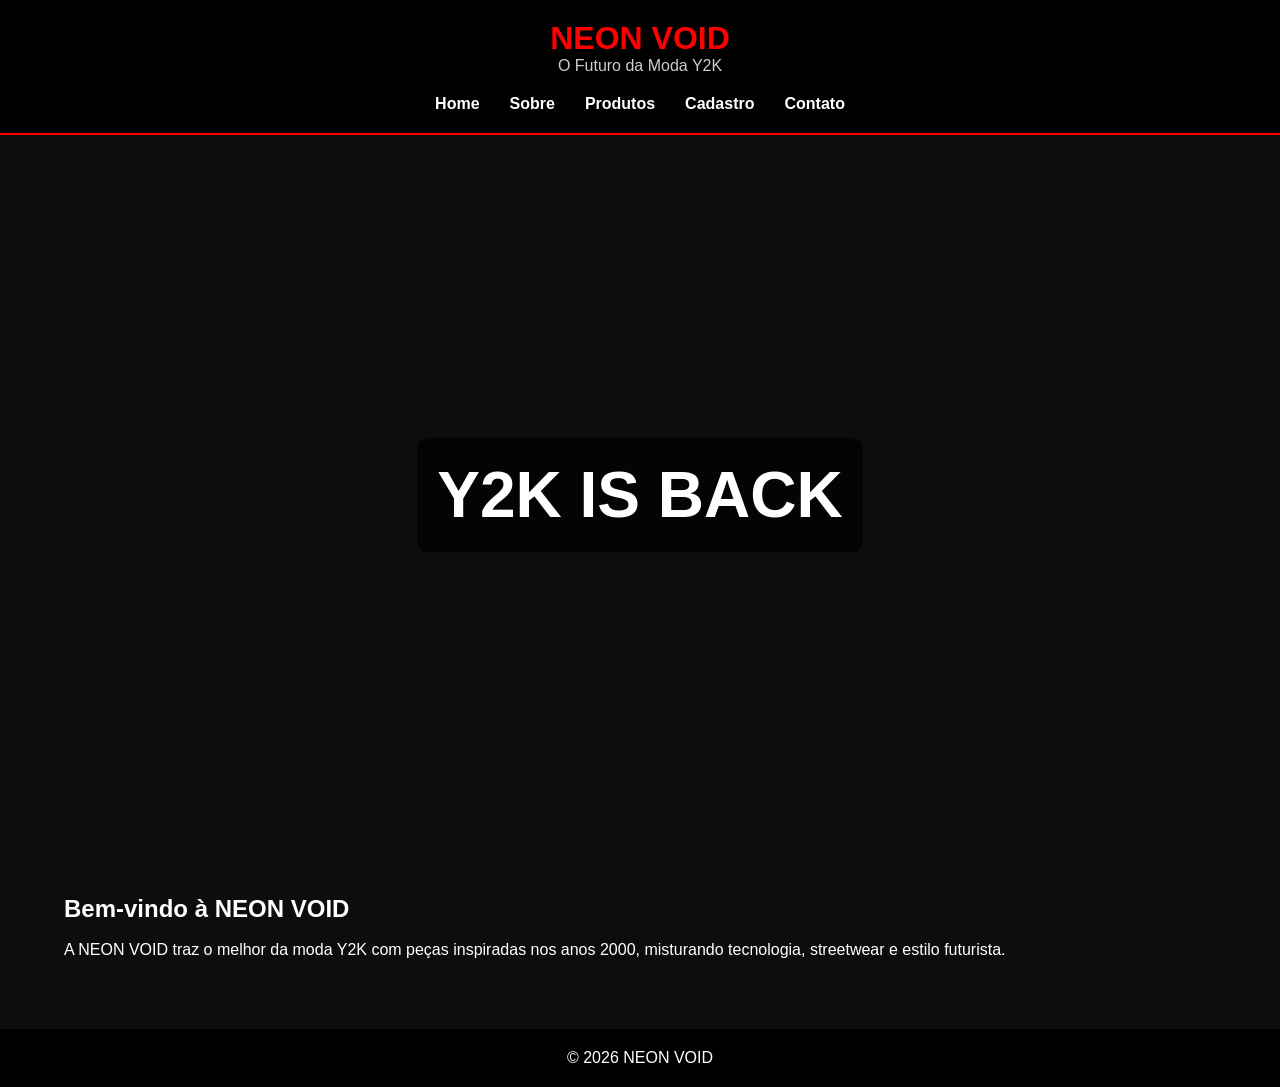
==== index.html @ 734a8c14 "Add files via upload Corrigindo estrutura para GitHub Pages" ====
<!DOCTYPE html>
<html lang="pt-br">
<head>
<meta charset="UTF-8">
<title>NEON VOID</title>
<link rel="stylesheet" href="css/style.css">
</head>
<body>

<header>
<div class="logo">NEON VOID</div>
<p class="slogan">O Futuro da Moda Y2K</p>

<nav>
<a href="index.html">Home</a>
<a href="sobre.html">Sobre</a>
<a href="produtos.html">Produtos</a>
<a href="cadastro.html">Cadastro</a>
<a href="contato.html">Contato</a>
</nav>
</header>

<section class="hero">
<h1>Y2K IS BACK</h1>
</section>

<main class="container">
<h2>Bem-vindo à NEON VOID</h2>
<br>
<p>
A NEON VOID traz o melhor da moda Y2K com peças inspiradas nos anos 2000,
misturando tecnologia, streetwear e estilo futurista.
</p>
</main>

<footer>
<p>© 2026 NEON VOID</p>
</footer>

</body>
</html>
---- css/style.css ----
*{
    margin:0;
    padding:0;
    box-sizing:border-box;
    font-family:Arial, Helvetica, sans-serif;
}

body{
    background:#0d0d0d;
    color:white;
}

header{
    background:black;
    padding:20px;
    border-bottom:2px solid red;
}

nav{
    display:flex;
    justify-content:center;
    gap:30px;
}

nav a{
    color:white;
    text-decoration:none;
    font-weight:bold;
    transition:0.3s;
}

nav a:hover{
    color:red;
}

.hero{
    height:80vh;
    background:url('../imagens/banner.jpg') center/cover;
    display:flex;
    align-items:center;
    justify-content:center;
}

.hero h1{
    font-size:4rem;
    background:rgba(0,0,0,0.7);
    padding:20px;
    border-radius:10px;
}

.container{
    width:90%;
    margin:auto;
    padding:40px 0;
}

.cards{
    display:flex;
    flex-wrap:wrap;
    gap:20px;
    justify-content:center;
}

.card{
    background:#1a1a1a;
    width:300px;
    border-radius:10px;
    overflow:hidden;
    transition:0.3s;
}

.card:hover{
    transform:scale(1.05);
}

.card img{
    width:100%;
    height:350px;
    object-fit:cover;
}

.card-content{
    padding:15px;
}

.preco{
    color:red;
    font-size:1.2rem;
    font-weight:bold;
}

form{
    max-width:500px;
    margin:auto;
    display:flex;
    flex-direction:column;
    gap:15px;
}

input, textarea{
    padding:12px;
    border:none;
    border-radius:5px;
}

button{
    padding:12px;
    background:red;
    color:white;
    border:none;
    cursor:pointer;
    font-weight:bold;
}

button:hover{
    background:#cc0000;
}

footer{
    text-align:center;
    padding:20px;
    background:black;
    margin-top:30px;
}

.logo{
    text-align:center;
    color:red;
    font-size:2rem;
    font-weight:bold;
}

.slogan{
    text-align:center;
    margin-bottom:20px;
    color:#ccc;
}

iframe{
    width:100%;
    height:500px;
}

@media(max-width:768px){
    nav{
        flex-direction:column;
        align-items:center;
    }

    .hero h1{
        font-size:2rem;
    }
}
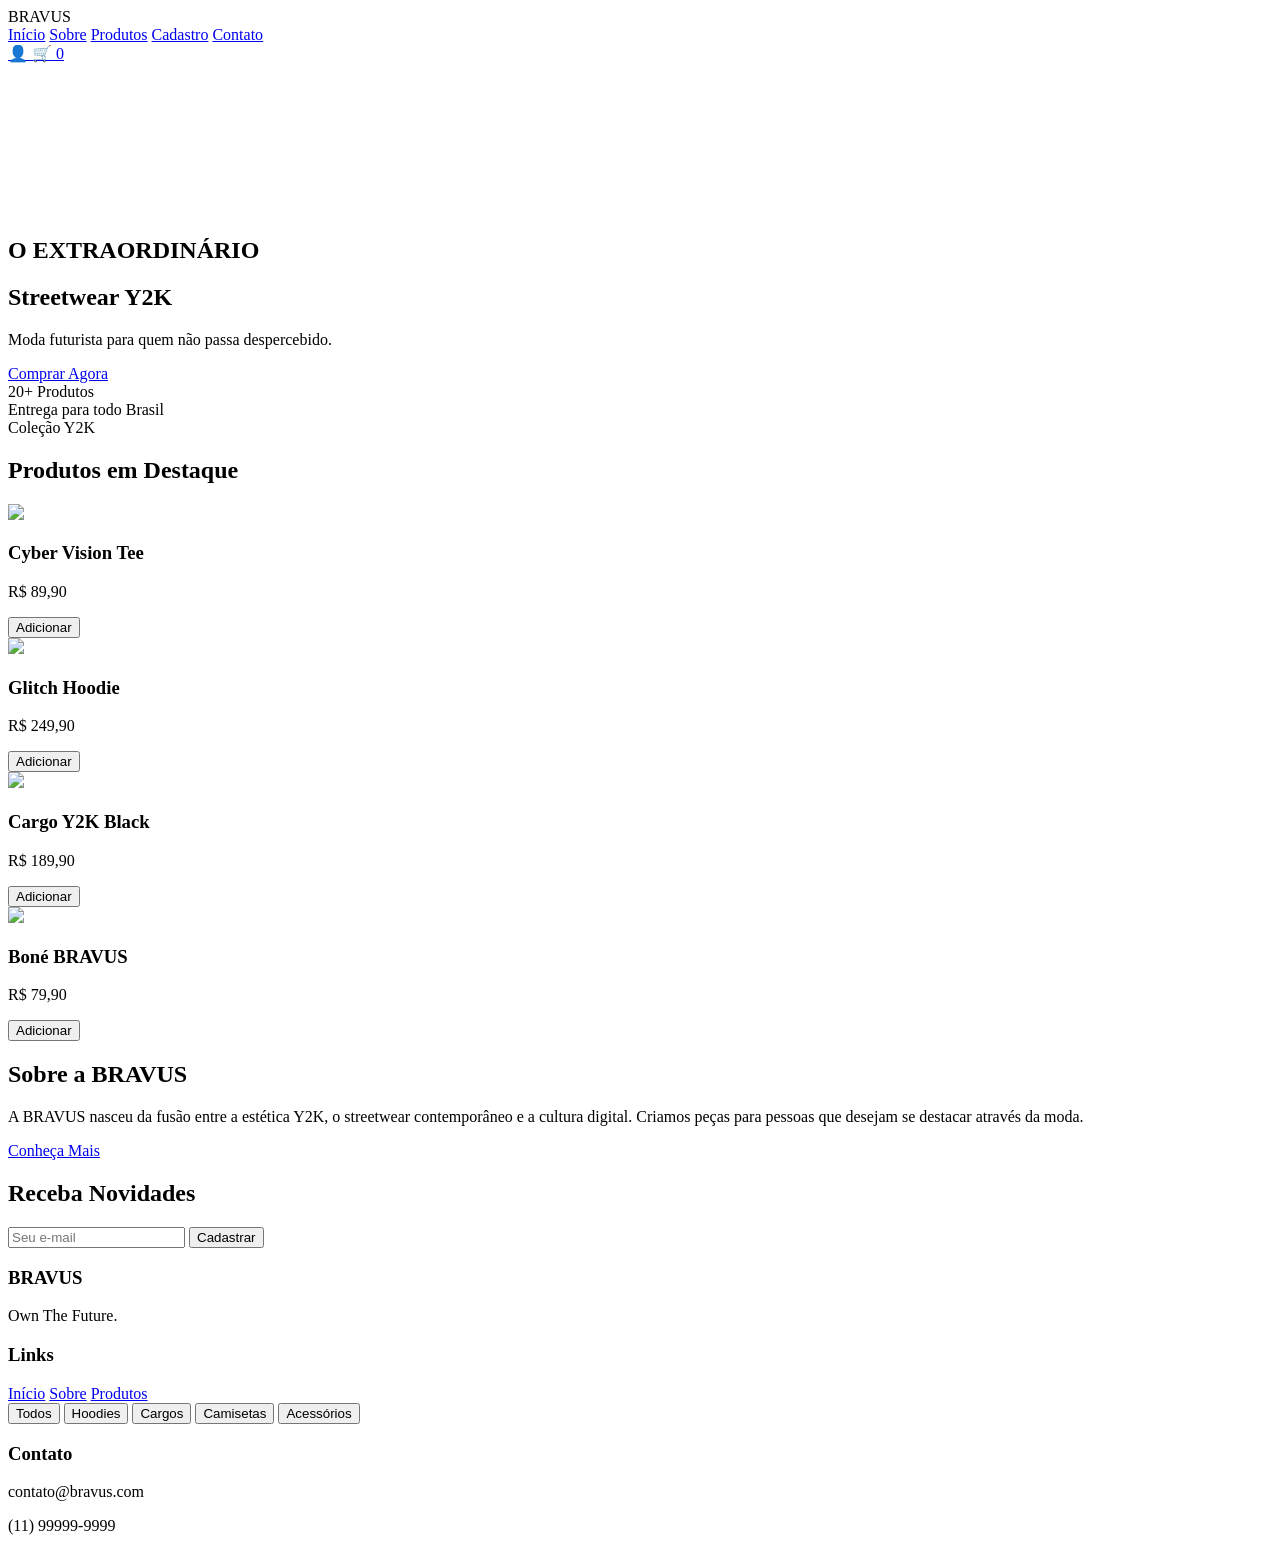
==== commit c190006f: "Update index.html correção dos códigos" ====
--- a/index.html
+++ b/index.html
@@ -1,41 +1,252 @@
 <!DOCTYPE html>
-<html lang="pt-br">
+<html lang="pt-BR">
 <head>
 <meta charset="UTF-8">
-<title>NEON VOID</title>
-<link rel="stylesheet" href="css/style.css">
+<meta name="viewport" content="width=device-width, initial-scale=1.0">
+
+<title>BRAVUS</title>
+
+<link rel="stylesheet" href="style.css">
+
+<link href="https://fonts.googleapis.com/css2?family=Inter:wght@300;400;500;600;700;800&display=swap" rel="stylesheet">
+
 </head>
 <body>
 
 <header>
-<div class="logo">NEON VOID</div>
-<p class="slogan">O Futuro da Moda Y2K</p>
+
+<div class="logo">
+BRAVUS
+</div>
 
 <nav>
-<a href="index.html">Home</a>
+
+<a href="index.html">Início</a>
+
+<a href="sobre.html">Sobre</a>
+
+<a href="produtos.html">Produtos</a>
+
+<a href="cadastro.html">Cadastro</a>
+
+<a href="contato.html">Contato</a>
+
+</nav>
+
+<div class="icons">
+
+<a href="cadastro.html">
+👤
+</a>
+
+<a href="produtos.html">
+🛒
+<span id="cart-count">0</span>
+</a>
+
+</div>
+
+</header>
+
+<section class="hero">
+
+<video autoplay muted loop>
+
+<source src="video.mp4" type="video/mp4">
+
+</video>
+
+<div class="hero-content">
+
+<h1>
+O EXTRAORDINÁRIO
+</h1>
+
+<h2>
+Streetwear Y2K
+</h2>
+
+<p>
+Moda futurista para quem não passa despercebido.
+</p>
+
+<a href="produtos.html" class="btn">
+Comprar Agora
+</a>
+
+</div>
+
+</section>
+
+<section class="banner">
+
+<div class="banner-item">
+20+ Produtos
+</div>
+
+<div class="banner-item">
+Entrega para todo Brasil
+</div>
+
+<div class="banner-item">
+Coleção Y2K
+</div>
+
+</section>
+
+<section class="destaques">
+
+<h2>
+Produtos em Destaque
+</h2>
+
+<div class="produtos-grid">
+
+<div class="produto">
+<img src="https://picsum.photos/300/400?1">
+
+<h3>Cyber Vision Tee</h3>
+
+<p>R$ 89,90</p>
+
+<button onclick="addToCart(1)">
+Adicionar
+</button>
+</div>
+
+<div class="produto">
+<img src="https://picsum.photos/300/400?2">
+
+<h3>Glitch Hoodie</h3>
+
+<p>R$ 249,90</p>
+
+<button onclick="addToCart(13)">
+Adicionar
+</button>
+</div>
+
+<div class="produto">
+<img src="https://picsum.photos/300/400?3">
+
+<h3>Cargo Y2K Black</h3>
+
+<p>R$ 189,90</p>
+
+<button onclick="addToCart(6)">
+Adicionar
+</button>
+</div>
+
+<div class="produto">
+<img src="https://picsum.photos/300/400?4">
+
+<h3>Boné BRAVUS</h3>
+
+<p>R$ 79,90</p>
+
+<button onclick="addToCart(19)">
+Adicionar
+</button>
+</div>
+
+</div>
+
+</section>
+
+<section class="sobre-home">
+
+<div class="texto">
+
+<h2>
+Sobre a BRAVUS
+</h2>
+
+<p>
+
+A BRAVUS nasceu da fusão entre a estética Y2K, o streetwear contemporâneo e a cultura digital.
+
+Criamos peças para pessoas que desejam se destacar através da moda.
+
+</p>
+
+<a href="sobre.html" class="btn">
+Conheça Mais
+</a>
+
+</div>
+
+</section>
+
+<section class="newsletter">
+
+<h2>
+Receba Novidades
+</h2>
+
+<form>
+
+<input type="email" placeholder="Seu e-mail">
+
+<button type="submit">
+Cadastrar
+</button>
+
+</form>
+
+</section>
+
+<footer>
+
+<div>
+
+<h3>
+BRAVUS
+</h3>
+
+<p>
+Own The Future.
+</p>
+
+</div>
+
+<div>
+
+<h3>
+Links
+</h3>
+
+<a href="index.html">Início</a>
 <a href="sobre.html">Sobre</a>
 <a href="produtos.html">Produtos</a>
-<a href="cadastro.html">Cadastro</a>
-<a href="contato.html">Contato</a>
-</nav>
-</header>
-
-<section class="hero">
-<h1>Y2K IS BACK</h1>
-</section>
-
-<main class="container">
-<h2>Bem-vindo à NEON VOID</h2>
-<br>
-<p>
-A NEON VOID traz o melhor da moda Y2K com peças inspiradas nos anos 2000,
-misturando tecnologia, streetwear e estilo futurista.
-</p>
-</main>
-
-<footer>
-<p>© 2026 NEON VOID</p>
+
+</div>
+<div class="filtros">
+
+<button>Todos</button>
+<button>Hoodies</button>
+<button>Cargos</button>
+<button>Camisetas</button>
+<button>Acessórios</button>
+
+</div>
+
+<div>
+
+<h3>
+Contato
+</h3>
+
+<p>contato@bravus.com</p>
+
+<p>(11) 99999-9999</p>
+
+</div>
+
 </footer>
 
+<script src="carrinho.js"></script>
+<script src="script.js"></script>
+
 </body>
-</html>+</html>
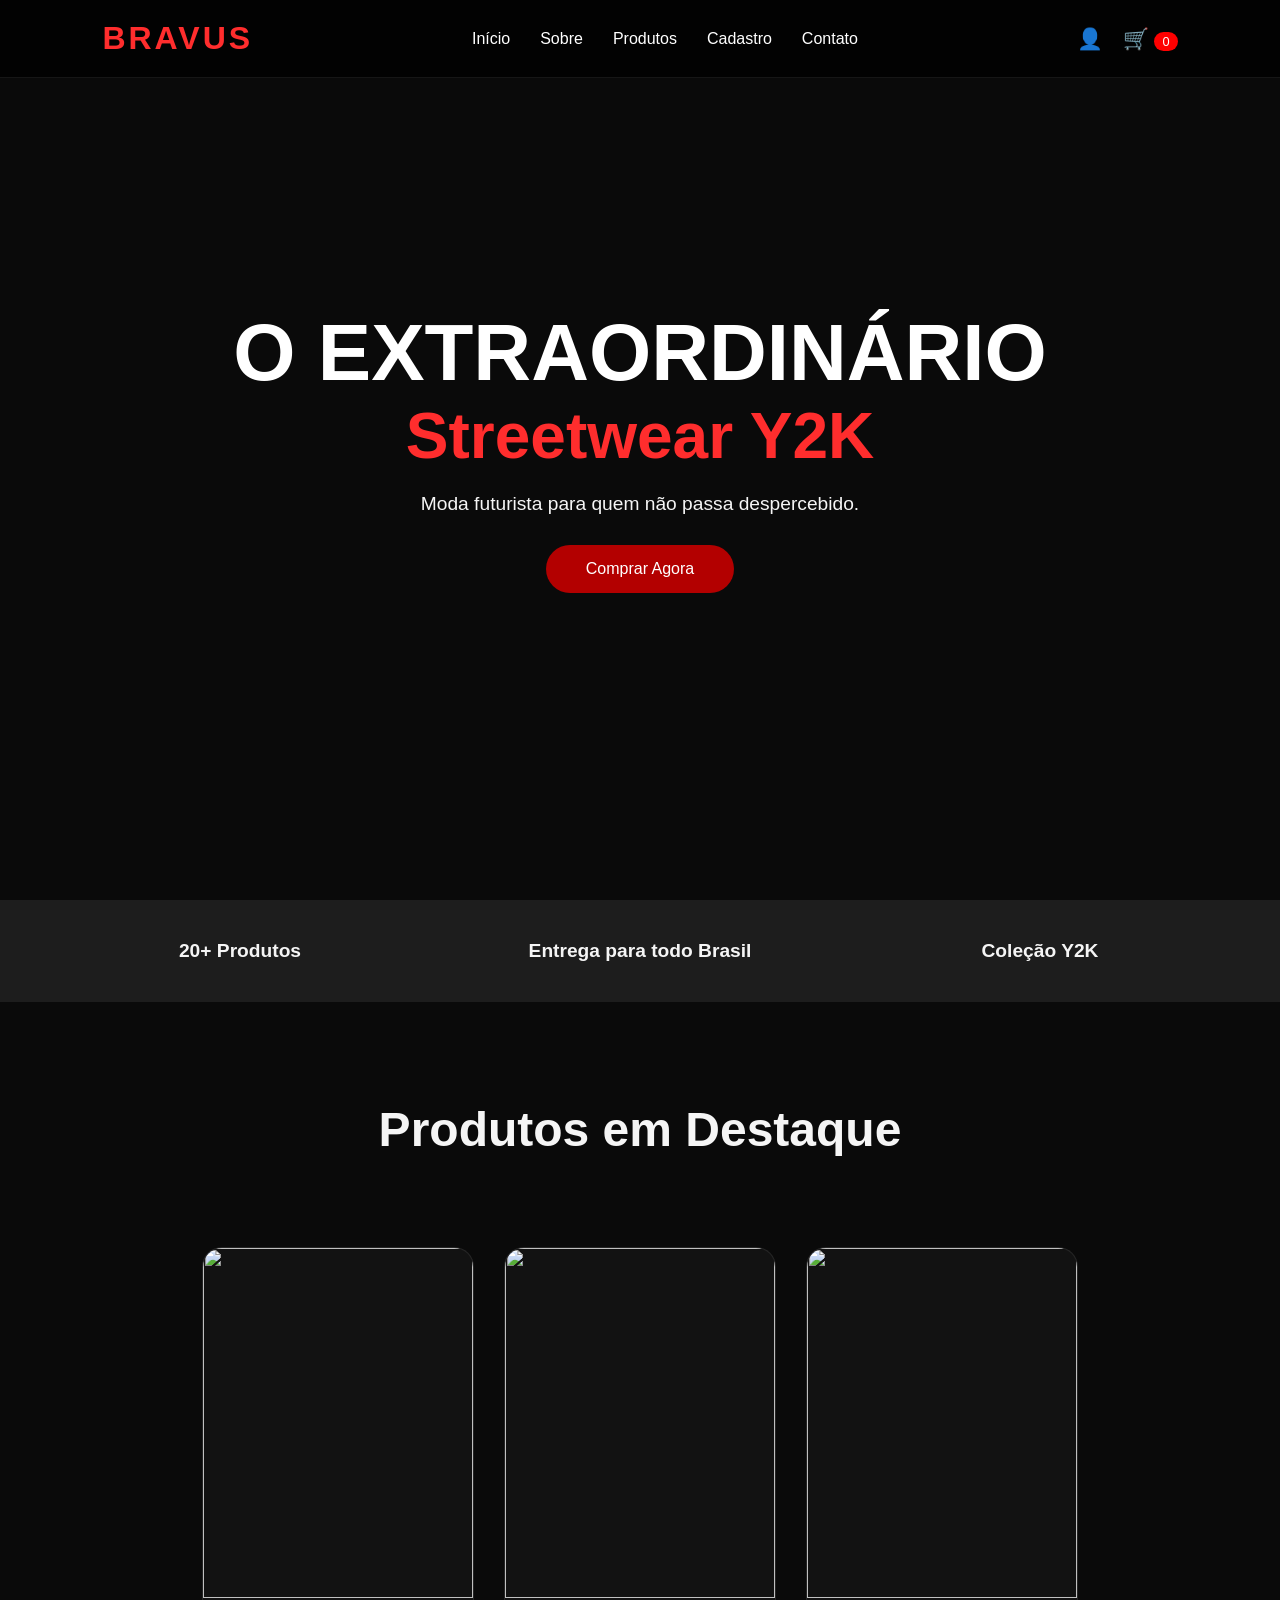
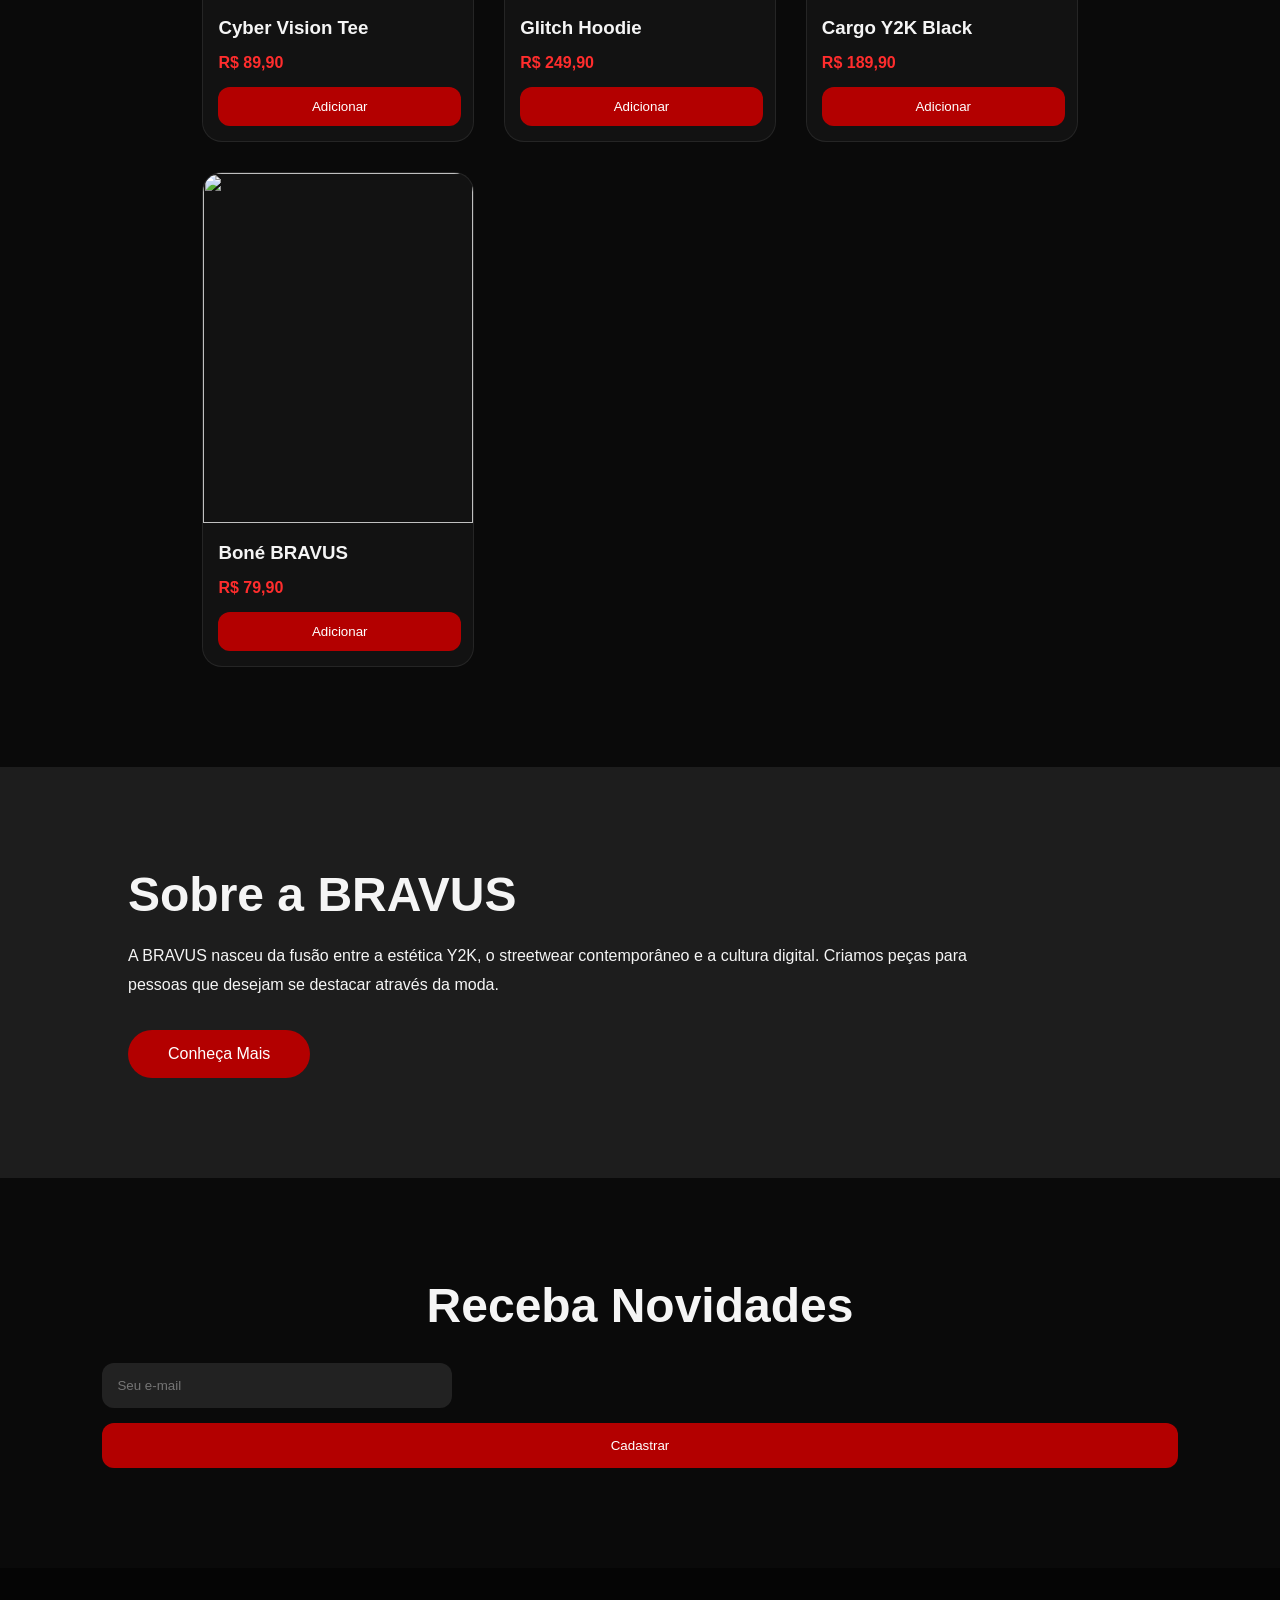
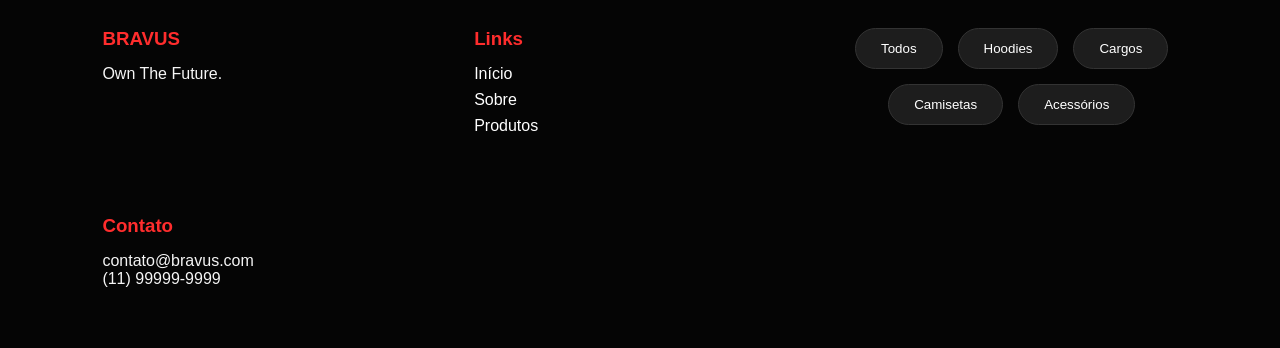
==== commit 4011aa95: "Update index.html" ====
--- a/index.html
+++ b/index.html
@@ -6,7 +6,7 @@
 
 <title>BRAVUS</title>
 
-<link rel="stylesheet" href="style.css">
+<link rel="stylesheet" href="css/style.css">
 
 <link href="https://fonts.googleapis.com/css2?family=Inter:wght@300;400;500;600;700;800&display=swap" rel="stylesheet">
 
--- a/css/style.css
+++ b/css/style.css
@@ -0,0 +1,514 @@
+*{
+    margin:0;
+    padding:0;
+    box-sizing:border-box;
+    font-family:'Inter',sans-serif;
+}
+
+:root{
+    --black:#0a0a0a;
+    --dark:#121212;
+    --gray:#1d1d1d;
+    --light-gray:#2b2b2b;
+    --red:#b30000;
+    --red-light:#ff2d2d;
+    --white:#f5f5f5;
+}
+
+body{
+    background:var(--black);
+    color:var(--white);
+    overflow-x:hidden;
+}
+
+/* HEADER */
+header{
+    position:fixed;
+    top:0;
+    width:100%;
+    z-index:1000;
+    display:flex;
+    justify-content:space-between;
+    align-items:center;
+    padding:20px 8%;
+    backdrop-filter:blur(15px);
+    background:rgba(0,0,0,.75);
+    border-bottom:1px solid rgba(255,255,255,.08);
+}
+
+.logo{
+    font-size:2rem;
+    font-weight:800;
+    color:var(--red-light);
+    letter-spacing:3px;
+}
+
+nav{
+    display:flex;
+    gap:30px;
+}
+
+nav a{
+    text-decoration:none;
+    color:white;
+    transition:.3s;
+}
+
+nav a:hover{
+    color:var(--red-light);
+}
+
+.icons{
+    display:flex;
+    gap:20px;
+}
+
+.icons a{
+    color:white;
+    text-decoration:none;
+    font-size:1.3rem;
+}
+
+#cart-count{
+    background:red;
+    padding:2px 8px;
+    border-radius:20px;
+    font-size:.8rem;
+}
+
+/* HERO */
+.hero{
+    height:100vh;
+    position:relative;
+    overflow:hidden;
+}
+
+.hero video{
+    width:100%;
+    height:100%;
+    object-fit:cover;
+    filter:brightness(.35);
+}
+
+.hero-content{
+    position:absolute;
+    top:50%;
+    left:50%;
+    transform:translate(-50%,-50%);
+    text-align:center;
+    width:90%;
+}
+
+.hero-content h1{
+    font-size:5rem;
+    font-weight:800;
+    color:white;
+}
+
+.hero-content h2{
+    font-size:4rem;
+    color:var(--red-light);
+    margin-bottom:20px;
+}
+
+.hero-content p{
+    font-size:1.2rem;
+    max-width:700px;
+    margin:auto;
+    margin-bottom:30px;
+}
+
+.btn{
+    display:inline-block;
+    text-decoration:none;
+    padding:15px 40px;
+    background:var(--red);
+    color:white;
+    border-radius:40px;
+    transition:.3s;
+}
+
+.btn:hover{
+    background:var(--red-light);
+    transform:translateY(-4px);
+}
+
+/* BANNER */
+.banner{
+    display:grid;
+    grid-template-columns:repeat(3,1fr);
+    background:var(--gray);
+    padding:40px;
+}
+
+.banner-item{
+    text-align:center;
+    font-size:1.2rem;
+    font-weight:700;
+}
+
+/* DESTAQUES */
+.destaques{
+    padding:100px 8%;
+}
+
+.destaques h2{
+    text-align:center;
+    font-size:3rem;
+    margin-bottom:50px;
+}
+
+.produtos-grid{
+    margin-top: 90px;
+    margin-left: 100px;
+    margin-right: 100px;
+    display:grid;
+    grid-template-columns:repeat(auto-fit,minmax(250px,1fr));
+    gap:30px;
+}
+
+.produto{
+    background:var(--dark);
+    border:1px solid rgba(255,255,255,.08);
+    border-radius:20px;
+    overflow:hidden;
+    transition:.4s;
+}
+
+.produto:hover{
+    transform:translateY(-8px);
+    border-color:var(--red-light);
+}
+
+.produto img{
+    width:100%;
+    height:350px;
+    object-fit:cover;
+}
+
+.produto h3{
+    padding:15px;
+}
+
+.produto p{
+    padding:0 15px;
+    color:var(--red-light);
+    font-weight:700;
+}
+
+.produto button{
+    width:90%;
+    margin:15px;
+    padding:12px;
+    border:none;
+    background:var(--red);
+    color:white;
+    border-radius:12px;
+    cursor:pointer;
+    transition:.3s;
+}
+
+.produto button:hover{
+    background:var(--red-light);
+}
+
+/* SOBRE HOME */
+.sobre-home{
+    padding:100px 10%;
+    background:var(--gray);
+}
+
+.sobre-home h2{
+    font-size:3rem;
+    margin-bottom:20px;
+}
+
+.sobre-home p{
+    max-width:900px;
+    line-height:1.8;
+    margin-bottom:30px;
+}
+
+/* NEWSLETTER */
+.newsletter{
+    padding:100px 8%;
+    text-align:center;
+}
+
+.newsletter h2{
+    font-size:3rem;
+    margin-bottom:30px;
+}
+
+.newsletter form{
+    display:flex;
+    justify-content:center;
+    gap:15px;
+    flex-wrap:wrap;
+}
+
+.newsletter input{
+    padding:15px;
+    width:350px;
+    border:none;
+    border-radius:12px;
+}
+
+.newsletter button{
+    padding:15px 30px;
+    border:none;
+    border-radius:12px;
+    background:var(--red);
+    color:white;
+    cursor:pointer;
+}
+
+/* FOOTER */
+footer{
+    background:#050505;
+    padding:60px 8%;
+    display:grid;
+    grid-template-columns:repeat(auto-fit,minmax(250px,1fr));
+    gap:40px;
+}
+
+footer h3{
+    margin-bottom:15px;
+    color:var(--red-light);
+}
+
+footer a{
+    display:block;
+    text-decoration:none;
+    color:white;
+    margin:8px 0;
+}
+
+/* FORMULÁRIOS */
+form{
+    display:flex;
+    flex-direction:column;
+    gap:15px;
+}
+
+input,
+textarea,
+select{
+    width:100%;
+    padding:15px;
+    border:none;
+    border-radius:10px;
+    background:#222;
+    color:white;
+}
+
+textarea{
+    resize:none;
+    height:150px;
+}
+
+form button{
+    padding:15px;
+    border:none;
+    background:var(--red);
+    color:white;
+    border-radius:10px;
+    cursor:pointer;
+}
+
+/* TABELA CARRINHO */
+.carrinho{
+    padding:140px 8%;
+}
+
+.carrinho table{
+    width:100%;
+    border-collapse:collapse;
+}
+
+.carrinho th,
+.carrinho td{
+    border:1px solid #333;
+    padding:15px;
+}
+
+.total{
+    margin-top:30px;
+    text-align:right;
+    font-size:2rem;
+    color:var(--red-light);
+}
+
+/* PÁGINAS */
+.page{
+    padding:140px 8%;
+}
+
+.page h1{
+    font-size:3rem;
+    margin-bottom:30px;
+}
+
+/* ANIMAÇÕES */
+@keyframes fadeUp{
+    from{
+        opacity:0;
+        transform:translateY(30px);
+    }
+    to{
+        opacity:1;
+        transform:translateY(0);
+    }
+}
+
+.hero-content,
+.produto,
+.banner-item{
+    animation:fadeUp .8s ease;
+}
+
+/* RESPONSIVO */
+@media(max-width:900px){
+    nav{
+        display:none;
+    }
+    .hero-content h1{
+        font-size:3rem;
+    }
+    .hero-content h2{
+        font-size:2rem;
+    }
+    .banner{
+        grid-template-columns:1fr;
+        gap:20px;
+    }
+}
+
+@media(max-width:600px){
+    .hero-content h1{
+        font-size:2.3rem;
+    }
+    .hero-content h2{
+        font-size:1.6rem;
+    }
+    .newsletter input{
+        width:100%;
+    }
+    header{
+        padding:15px 5%;
+    }
+    .logo{
+        font-size:1.5rem;
+    }
+}
+
+@media(max-width:600px){
+    .page{
+        padding:140px 8% 80px;
+    }
+    .page h1{
+        text-align:center;
+        font-size:3rem;
+        margin-bottom:50px;
+    }
+}
+
+@media(max-width:768px){
+    .page h1{
+        font-size:2rem;
+    }
+    .produto img{
+        height:280px;
+    }
+}
+
+@media(max-width:600px){
+    .produtos-grid{
+        display:grid;
+        grid-template-columns:repeat(auto-fit,minmax(280px,1fr));
+        gap:30px;
+    }
+    .produto{
+        background:#141414;
+        border:1px solid rgba(255,255,255,.08);
+        border-radius:20px;
+        overflow:hidden;
+        transition:.4s;
+        position:relative;
+    }
+    .produto:hover{
+        transform:translateY(-10px);
+        border-color:#ff2d2d;
+        box-shadow:0 20px 40px rgba(255,0,0,.15);
+    }
+    .produto img{
+        width:100%;
+        height:350px;
+        object-fit:cover;
+        display:block;
+        background:#222;
+    }
+    .produto h3{
+        padding:20px 20px 10px;
+        font-size:1.2rem;
+        color:white;
+    }
+    .produto p{
+        padding:0 20px;
+        color:#ff2d2d;
+        font-weight:700;
+        font-size:1.1rem;
+    }
+    .produto button{
+        width:calc(100% - 40px);
+        margin:20px;
+        padding:15px;
+        border:none;
+        border-radius:12px;
+        background:#b30000;
+        color:white;
+        font-weight:600;
+        cursor:pointer;
+        transition:.3s;
+    }
+    .produto button:hover{
+        background:#ff2d2d;
+        transform:scale(1.03);
+    }
+    .produto::before{
+        content:"Y2K";
+        position:absolute;
+        top:15px;
+        left:15px;
+        background:#ff2d2d;
+        color:white;
+        font-size:.8rem;
+        padding:6px 12px;
+        border-radius:20px;
+        font-weight:700;
+    }
+}
+
+/* FILTROS - fora do media query */
+.filtros{
+    display:flex;
+    justify-content:center;
+    gap:15px;
+    margin-bottom:50px;
+    flex-wrap:wrap;
+}
+
+.filtros button{
+    padding:12px 25px;
+    background:#1d1d1d;
+    border:1px solid #333;
+    color:white;
+    border-radius:30px;
+    cursor:pointer;
+    transition:.3s;
+}
+
+.filtros button:hover{
+    background:#ff2d2d;
+    border-color:#ff2d2d;
+}
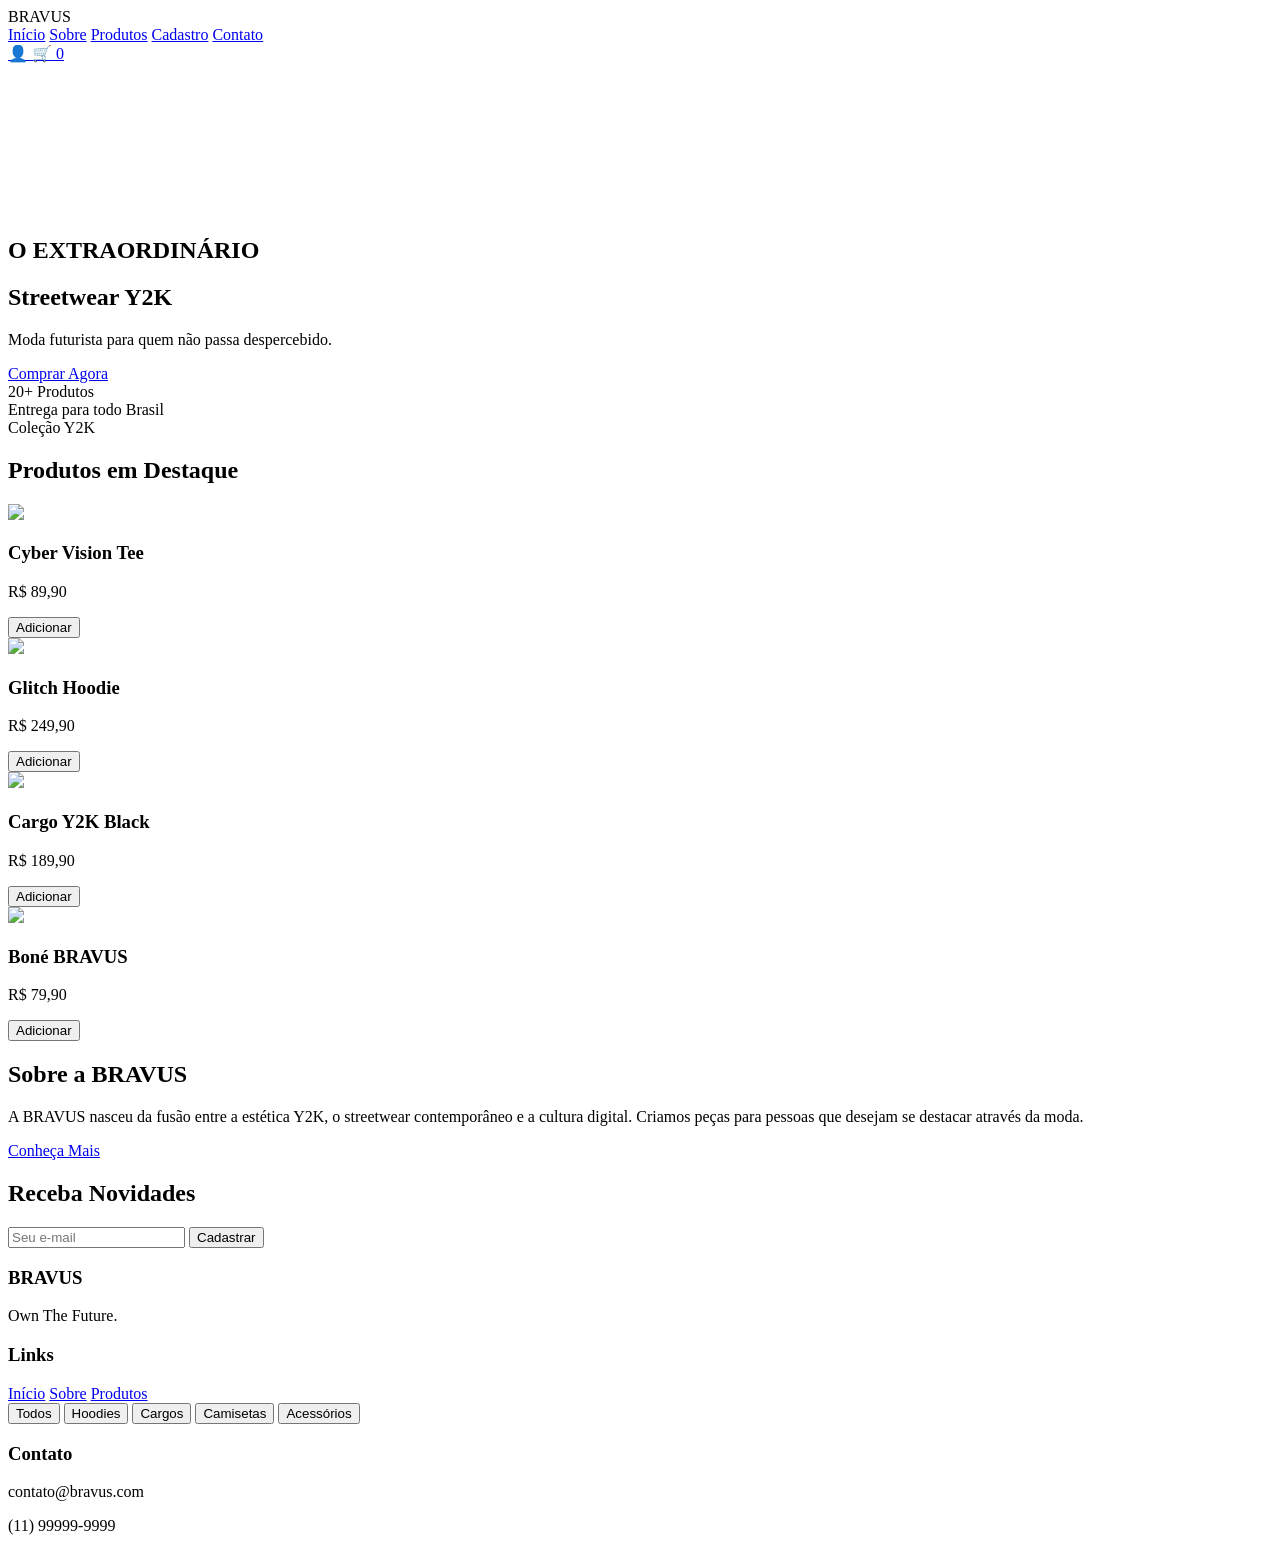
==== commit 6883e978: "Update index.html" ====
--- a/index.html
+++ b/index.html
@@ -1,252 +1,256 @@
 <!DOCTYPE html>
 <html lang="pt-BR">
+
 <head>
-<meta charset="UTF-8">
-<meta name="viewport" content="width=device-width, initial-scale=1.0">
-
-<title>BRAVUS</title>
-
-<link rel="stylesheet" href="css/style.css">
-
-<link href="https://fonts.googleapis.com/css2?family=Inter:wght@300;400;500;600;700;800&display=swap" rel="stylesheet">
+    <meta charset="UTF-8">
+    <meta name="viewport" content="width=device-width, initial-scale=1.0">
+
+    <title>BRAVUS</title>
+
+    <link rel="stylesheet" href="style.css">
+
+    <link href="https://fonts.googleapis.com/css2?family=Inter:wght@300;400;500;600;700;800&display=swap"
+        rel="stylesheet">
 
 </head>
+
 <body>
 
-<header>
-
-<div class="logo">
-BRAVUS
-</div>
-
-<nav>
-
-<a href="index.html">Início</a>
-
-<a href="sobre.html">Sobre</a>
-
-<a href="produtos.html">Produtos</a>
-
-<a href="cadastro.html">Cadastro</a>
-
-<a href="contato.html">Contato</a>
-
-</nav>
-
-<div class="icons">
-
-<a href="cadastro.html">
-👤
-</a>
-
-<a href="produtos.html">
-🛒
-<span id="cart-count">0</span>
-</a>
-
-</div>
-
-</header>
-
-<section class="hero">
-
-<video autoplay muted loop>
-
-<source src="video.mp4" type="video/mp4">
-
-</video>
-
-<div class="hero-content">
-
-<h1>
-O EXTRAORDINÁRIO
-</h1>
-
-<h2>
-Streetwear Y2K
-</h2>
-
-<p>
-Moda futurista para quem não passa despercebido.
-</p>
-
-<a href="produtos.html" class="btn">
-Comprar Agora
-</a>
-
-</div>
-
-</section>
-
-<section class="banner">
-
-<div class="banner-item">
-20+ Produtos
-</div>
-
-<div class="banner-item">
-Entrega para todo Brasil
-</div>
-
-<div class="banner-item">
-Coleção Y2K
-</div>
-
-</section>
-
-<section class="destaques">
-
-<h2>
-Produtos em Destaque
-</h2>
-
-<div class="produtos-grid">
-
-<div class="produto">
-<img src="https://picsum.photos/300/400?1">
-
-<h3>Cyber Vision Tee</h3>
-
-<p>R$ 89,90</p>
-
-<button onclick="addToCart(1)">
-Adicionar
-</button>
-</div>
-
-<div class="produto">
-<img src="https://picsum.photos/300/400?2">
-
-<h3>Glitch Hoodie</h3>
-
-<p>R$ 249,90</p>
-
-<button onclick="addToCart(13)">
-Adicionar
-</button>
-</div>
-
-<div class="produto">
-<img src="https://picsum.photos/300/400?3">
-
-<h3>Cargo Y2K Black</h3>
-
-<p>R$ 189,90</p>
-
-<button onclick="addToCart(6)">
-Adicionar
-</button>
-</div>
-
-<div class="produto">
-<img src="https://picsum.photos/300/400?4">
-
-<h3>Boné BRAVUS</h3>
-
-<p>R$ 79,90</p>
-
-<button onclick="addToCart(19)">
-Adicionar
-</button>
-</div>
-
-</div>
-
-</section>
-
-<section class="sobre-home">
-
-<div class="texto">
-
-<h2>
-Sobre a BRAVUS
-</h2>
-
-<p>
-
-A BRAVUS nasceu da fusão entre a estética Y2K, o streetwear contemporâneo e a cultura digital.
-
-Criamos peças para pessoas que desejam se destacar através da moda.
-
-</p>
-
-<a href="sobre.html" class="btn">
-Conheça Mais
-</a>
-
-</div>
-
-</section>
-
-<section class="newsletter">
-
-<h2>
-Receba Novidades
-</h2>
-
-<form>
-
-<input type="email" placeholder="Seu e-mail">
-
-<button type="submit">
-Cadastrar
-</button>
-
-</form>
-
-</section>
-
-<footer>
-
-<div>
-
-<h3>
-BRAVUS
-</h3>
-
-<p>
-Own The Future.
-</p>
-
-</div>
-
-<div>
-
-<h3>
-Links
-</h3>
-
-<a href="index.html">Início</a>
-<a href="sobre.html">Sobre</a>
-<a href="produtos.html">Produtos</a>
-
-</div>
-<div class="filtros">
-
-<button>Todos</button>
-<button>Hoodies</button>
-<button>Cargos</button>
-<button>Camisetas</button>
-<button>Acessórios</button>
-
-</div>
-
-<div>
-
-<h3>
-Contato
-</h3>
-
-<p>contato@bravus.com</p>
-
-<p>(11) 99999-9999</p>
-
-</div>
-
-</footer>
-
-<script src="carrinho.js"></script>
-<script src="script.js"></script>
+    <header>
+
+        <div class="logo">
+            BRAVUS
+        </div>
+
+        <nav>
+
+            <a href="index.html">Início</a>
+
+            <a href="sobre.html">Sobre</a>
+
+            <a href="produtos.html">Produtos</a>
+
+            <a href="cadastro.html">Cadastro</a>
+
+            <a href="contato.html">Contato</a>
+
+        </nav>
+
+        <div class="icons">
+
+            <a href="cadastro.html">
+                👤
+            </a>
+
+            <a href="produtos.html">
+                🛒
+                <span id="cart-count">0</span>
+            </a>
+
+        </div>
+
+    </header>
+
+    <section class="hero">
+
+        <video autoplay muted loop>
+
+            <source src="video.mp4" type="video/mp4">
+
+        </video>
+
+        <div class="hero-content">
+
+            <h1>
+                O EXTRAORDINÁRIO
+            </h1>
+
+            <h2>
+                Streetwear Y2K
+            </h2>
+
+            <p>
+                Moda futurista para quem não passa despercebido.
+            </p>
+
+            <a href="produtos.html" class="btn">
+                Comprar Agora
+            </a>
+
+        </div>
+
+    </section>
+
+    <section class="banner">
+
+        <div class="banner-item">
+            20+ Produtos
+        </div>
+
+        <div class="banner-item">
+            Entrega para todo Brasil
+        </div>
+
+        <div class="banner-item">
+            Coleção Y2K
+        </div>
+
+    </section>
+
+    <section class="destaques">
+
+        <h2>
+            Produtos em Destaque
+        </h2>
+
+        <div class="produtos-grid">
+
+            <div class="produto">
+                <img src="https://picsum.photos/300/400?1">
+
+                <h3>Cyber Vision Tee</h3>
+
+                <p>R$ 89,90</p>
+
+                <button onclick="addToCart(1)">
+                    Adicionar
+                </button>
+            </div>
+
+            <div class="produto">
+                <img src="https://picsum.photos/300/400?2">
+
+                <h3>Glitch Hoodie</h3>
+
+                <p>R$ 249,90</p>
+
+                <button onclick="addToCart(13)">
+                    Adicionar
+                </button>
+            </div>
+
+            <div class="produto">
+                <img src="https://picsum.photos/300/400?3">
+
+                <h3>Cargo Y2K Black</h3>
+
+                <p>R$ 189,90</p>
+
+                <button onclick="addToCart(6)">
+                    Adicionar
+                </button>
+            </div>
+
+            <div class="produto">
+                <img src="https://picsum.photos/300/400?4">
+
+                <h3>Boné BRAVUS</h3>
+
+                <p>R$ 79,90</p>
+
+                <button onclick="addToCart(19)">
+                    Adicionar
+                </button>
+            </div>
+
+        </div>
+
+    </section>
+
+    <section class="sobre-home">
+
+        <div class="texto">
+
+            <h2>
+                Sobre a BRAVUS
+            </h2>
+
+            <p>
+
+                A BRAVUS nasceu da fusão entre a estética Y2K, o streetwear contemporâneo e a cultura digital.
+
+                Criamos peças para pessoas que desejam se destacar através da moda.
+
+            </p>
+
+            <a href="sobre.html" class="btn">
+                Conheça Mais
+            </a>
+
+        </div>
+
+    </section>
+
+    <section class="newsletter">
+
+        <h2>
+            Receba Novidades
+        </h2>
+
+        <form>
+
+            <input type="email" placeholder="Seu e-mail">
+
+            <button type="submit">
+                Cadastrar
+            </button>
+
+        </form>
+
+    </section>
+
+    <footer>
+
+        <div>
+
+            <h3>
+                BRAVUS
+            </h3>
+
+            <p>
+                Own The Future.
+            </p>
+
+        </div>
+
+        <div>
+
+            <h3>
+                Links
+            </h3>
+
+            <a href="index.html">Início</a>
+            <a href="sobre.html">Sobre</a>
+            <a href="produtos.html">Produtos</a>
+
+        </div>
+        <div class="filtros">
+
+            <button>Todos</button>
+            <button>Hoodies</button>
+            <button>Cargos</button>
+            <button>Camisetas</button>
+            <button>Acessórios</button>
+
+        </div>
+
+        <div>
+
+            <h3>
+                Contato
+            </h3>
+
+            <p>contato@bravus.com</p>
+
+            <p>(11) 99999-9999</p>
+
+        </div>
+
+    </footer>
+
+    <script src="carrinho.js"></script>
+    <script src="script.js"></script>
 
 </body>
+
 </html>
